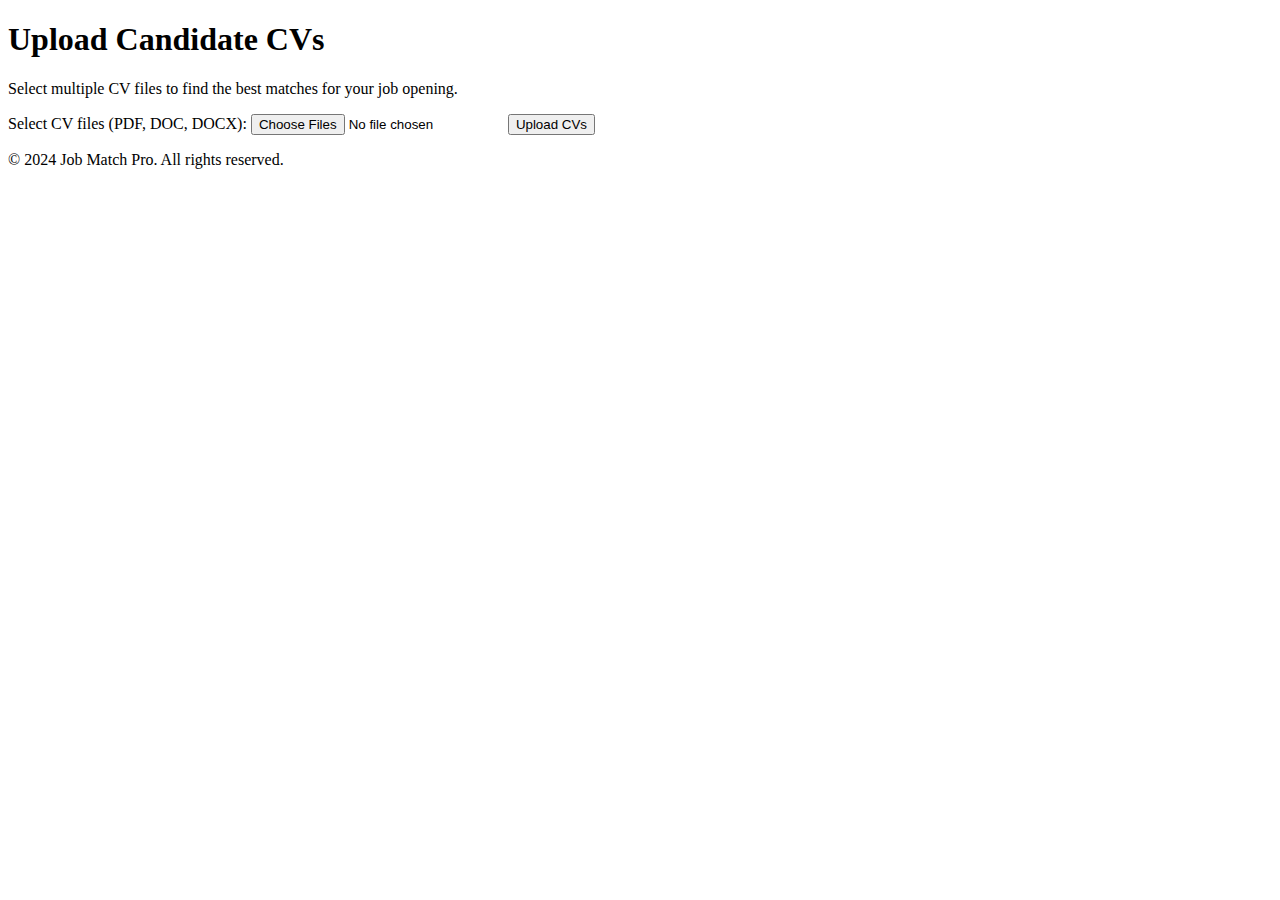
==== cv-upload.html @ 13e4b064 "Create cv-upload.html" ====
<!DOCTYPE html>
<html lang="en">
<head>
    <meta charset="UTF-8">
    <meta name="viewport" content="width=device-width, initial-scale=1.0">
    <title>Upload CVs - Job Match Pro</title>
    <style>
        /* Include the same styles as in index.html and job-upload.html */
    </style>
</head>
<body>
    <header>
        <!-- Same header as index.html -->
    </header>

    <main class="container">
        <section class="hero">
            <h1>Upload Candidate CVs</h1>
            <p>Select multiple CV files to find the best matches for your job opening.</p>
        </section>

        <section class="upload-form">
            <form action="/submit-cvs" method="post" enctype="multipart/form-data">
                <label for="cv-files">Select CV files (PDF, DOC, DOCX):</label>
                <input type="file" id="cv-files" name="cv-files" accept=".pdf,.doc,.docx" multiple required>

                <button type="submit" class="btn">Upload CVs</button>
            </form>
        </section>
    </main>

    <footer>
        <p>&copy; 2024 Job Match Pro. All rights reserved.</p>
    </footer>
</body>
</html>
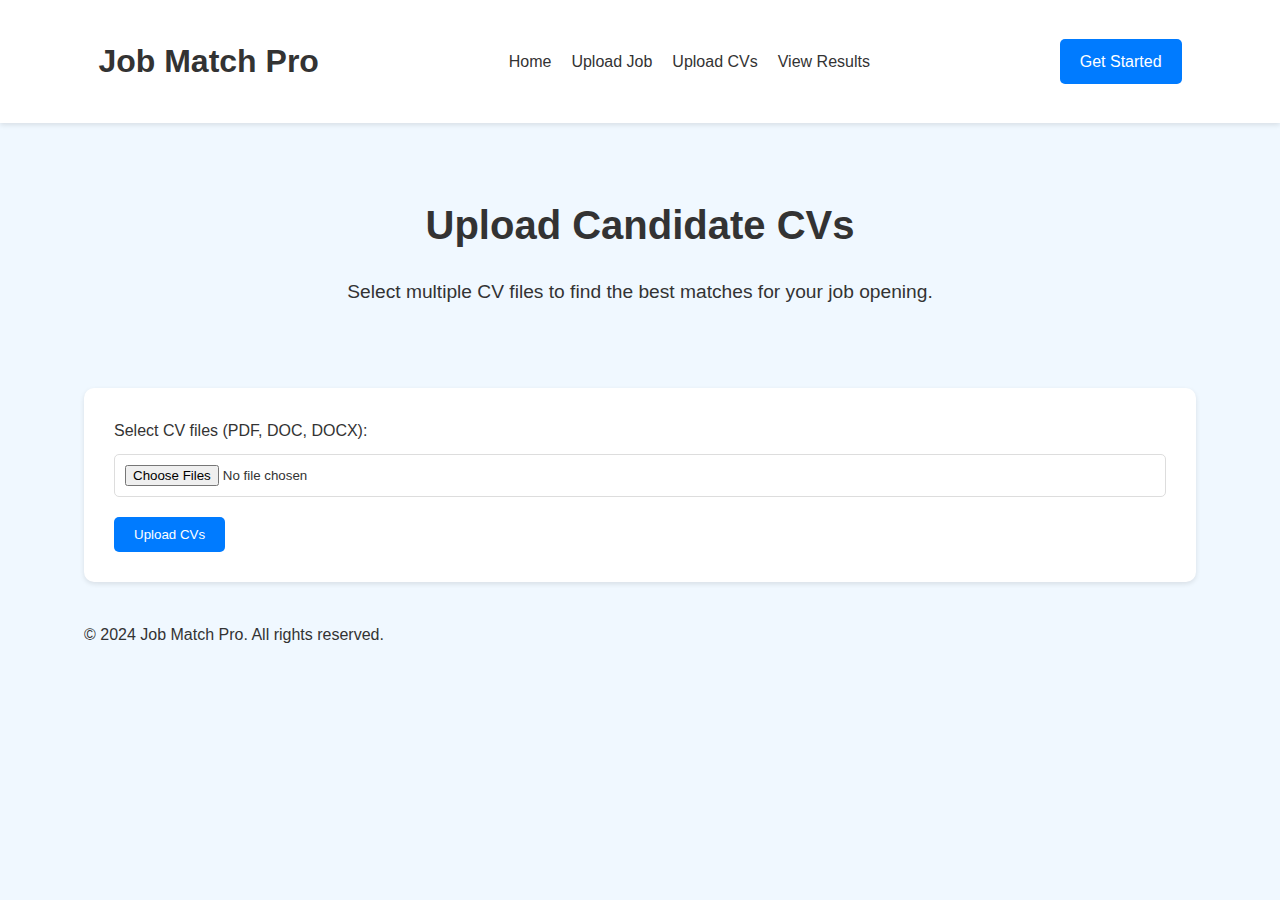
==== commit b34c682c: "responsive ui" ====
--- a/cv-upload.html
+++ b/cv-upload.html
@@ -5,12 +5,141 @@
     <meta name="viewport" content="width=device-width, initial-scale=1.0">
     <title>Upload CVs - Job Match Pro</title>
     <style>
-        /* Include the same styles as in index.html and job-upload.html */
+        * {
+            box-sizing: border-box;
+            margin: 0;
+            padding: 0;
+        }
+
+        body {
+            font-family: Arial, sans-serif;
+            line-height: 1.6;
+            color: #333;
+            background-color: #f0f8ff;
+        }
+
+        .container {
+            width: 90%;
+            max-width: 1200px;
+            margin: auto;
+            padding: 20px;
+        }
+
+        header {
+            background: #fff;
+            padding: 1rem;
+            box-shadow: 0 2px 5px rgba(0,0,0,0.1);
+        }
+
+        nav {
+            display: flex;
+            justify-content: space-between;
+            align-items: center;
+            flex-wrap: wrap;
+        }
+
+        nav ul {
+            display: flex;
+            list-style: none;
+            flex-wrap: wrap;
+        }
+
+        nav ul li {
+            padding: 0 10px;
+        }
+
+        nav ul li a {
+            text-decoration: none;
+            color: #333;
+        }
+
+        .btn {
+            display: inline-block;
+            background: #007bff;
+            color: #fff;
+            padding: 10px 20px;
+            border: none;
+            border-radius: 5px;
+            cursor: pointer;
+            text-decoration: none;
+        }
+
+        .hero {
+            text-align: center;
+            padding: 50px 0;
+        }
+
+        .hero h1 {
+            font-size: 2.5rem;
+            margin-bottom: 20px;
+        }
+
+        .hero p {
+            font-size: 1.2rem;
+            margin-bottom: 30px;
+        }
+
+        .upload-form {
+            background: #fff;
+            padding: 30px;
+            border-radius: 10px;
+            box-shadow: 0 2px 5px rgba(0,0,0,0.1);
+        }
+
+        .upload-form label {
+            display: block;
+            margin-bottom: 10px;
+        }
+
+        .upload-form input[type="file"] {
+            display: block;
+            width: 100%;
+            padding: 10px;
+            margin-bottom: 20px;
+            border: 1px solid #ddd;
+            border-radius: 5px;
+        }
+
+        @media (max-width: 768px) {
+            nav {
+                flex-direction: column;
+                align-items: flex-start;
+            }
+
+            nav ul {
+                margin-top: 10px;
+            }
+
+            .btn {
+                margin-top: 10px;
+            }
+
+            .hero h1 {
+                font-size: 2rem;
+            }
+
+            .hero p {
+                font-size: 1rem;
+            }
+
+            .upload-form {
+                padding: 20px;
+            }
+        }
     </style>
 </head>
 <body>
     <header>
-        <!-- Same header as index.html -->
+        <nav class="container">
+            <h1>Job Match Pro</h1>
+            <ul>
+                <li><a href="index.html">Home</a></li>
+                <li><a href="job-upload.html">Upload Job</a></li>
+                <li><a href="cv-upload.html">Upload CVs</a></li>
+                <li><a href="results.html">View Results</a></li>
+            </ul>
+            <a href="#" class="btn">Get Started</a>
+        </nav>
     </header>
 
     <main class="container">
@@ -29,7 +158,7 @@
         </section>
     </main>
 
-    <footer>
+    <footer class="container">
         <p>&copy; 2024 Job Match Pro. All rights reserved.</p>
     </footer>
 </body>
